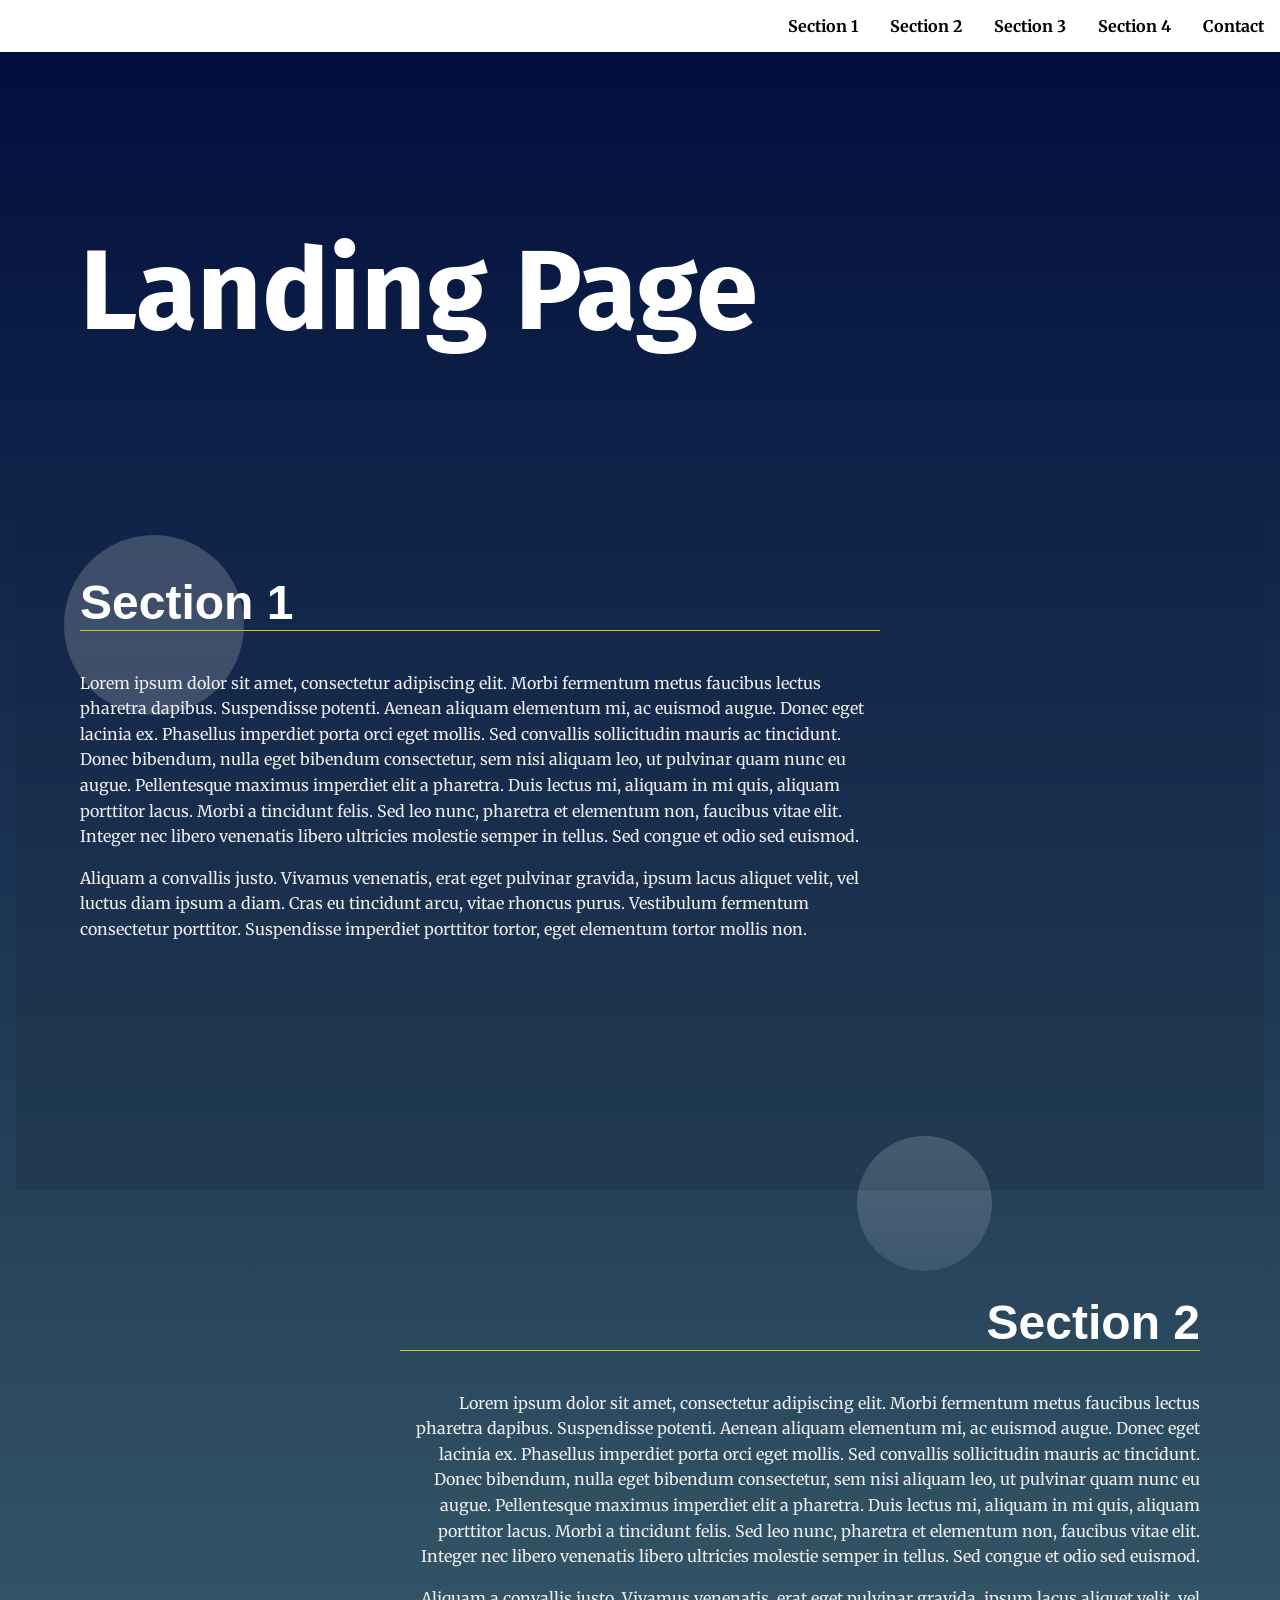
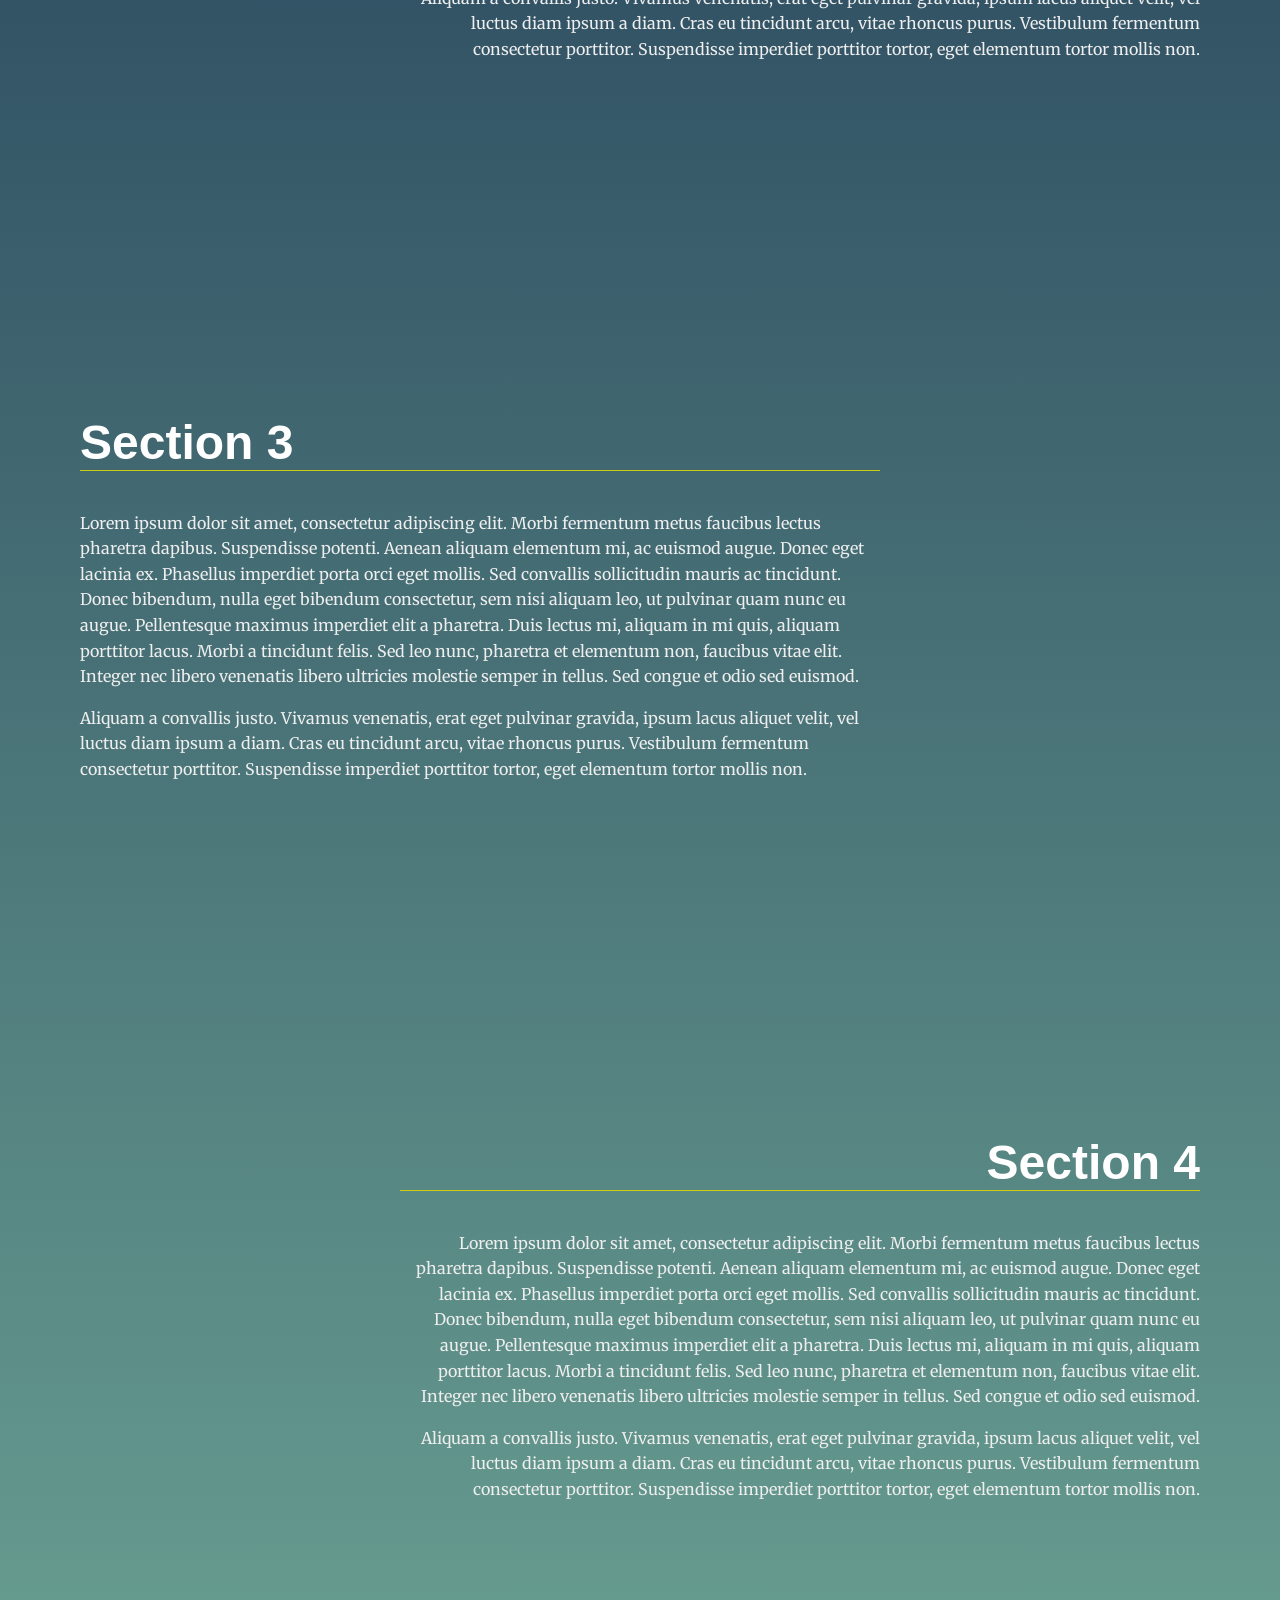
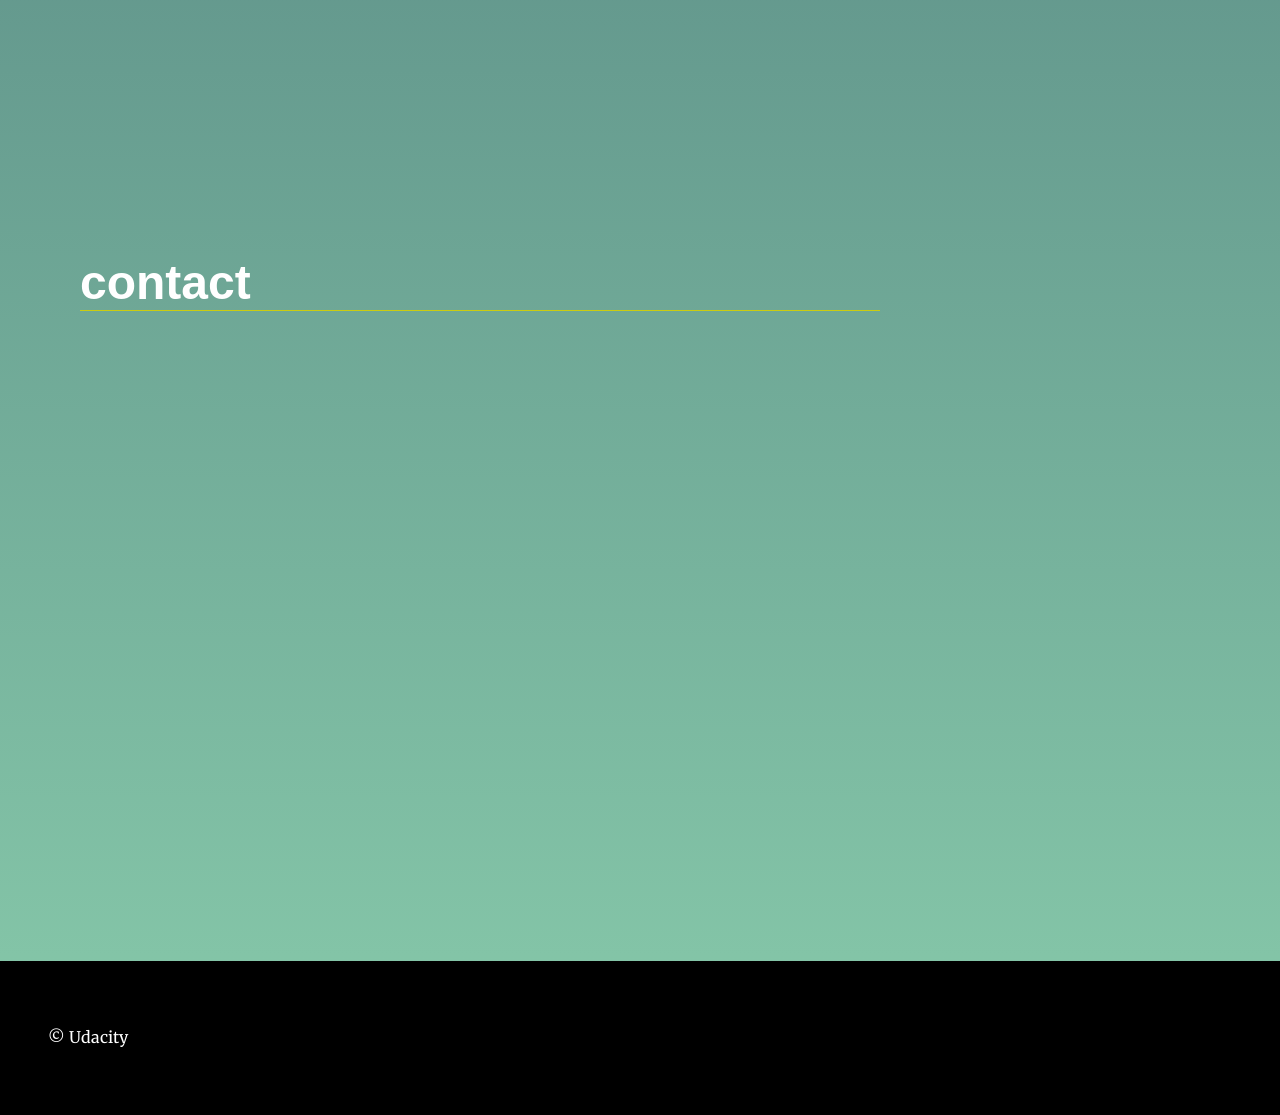
==== index.html @ cdc5c615 "file restructure" ====
<!DOCTYPE >
<html lang="en">
  <head>
    <meta charset="UTF-8" />
    <meta name="viewport" content="width=device-width, initial-scale=1.0" />
    <meta http-equiv="X-UA-Compatible" content="ie=edge" />
    <title>Manipulating the DOM</title>
    <!-- Load Google Fonts -->
    <link href="https://fonts.googleapis.com/css?family=Fira+Sans:900|Merriweather&display=swap" rel="stylesheet" />
    <!-- Load Styles -->
    <link href="css/styles.css" rel="stylesheet" />
  </head>
  <body>
    <!-- HTML Follows BEM naming conventions 
  IDs are only used for sections to connect menu achors to sections -->
    <header class="page__header">
      <nav class="navbar__menu">
        <!-- Navigation starts as empty UL that will be populated with JS -->
        <ul id="navbar__list"></ul>
      </nav>
    </header>
    <main>
      <header class="main__hero">
        <h1>Landing Page</h1>
      </header>
      <!-- Each Section has an ID (used for the anchor) and 
    a data attribute that will populate the li node.
    Adding more sections will automatically populate nav.
    The first section is set to active class by default -->
      <section id="section1" data-nav="Section 1" class="your-active-class">
        <div class="landing__container">
          <h2>Section 1</h2>
          <p>
            Lorem ipsum dolor sit amet, consectetur adipiscing elit. Morbi fermentum metus faucibus lectus pharetra
            dapibus. Suspendisse potenti. Aenean aliquam elementum mi, ac euismod augue. Donec eget lacinia ex.
            Phasellus imperdiet porta orci eget mollis. Sed convallis sollicitudin mauris ac tincidunt. Donec bibendum,
            nulla eget bibendum consectetur, sem nisi aliquam leo, ut pulvinar quam nunc eu augue. Pellentesque maximus
            imperdiet elit a pharetra. Duis lectus mi, aliquam in mi quis, aliquam porttitor lacus. Morbi a tincidunt
            felis. Sed leo nunc, pharetra et elementum non, faucibus vitae elit. Integer nec libero venenatis libero
            ultricies molestie semper in tellus. Sed congue et odio sed euismod.
          </p>

          <p>
            Aliquam a convallis justo. Vivamus venenatis, erat eget pulvinar gravida, ipsum lacus aliquet velit, vel
            luctus diam ipsum a diam. Cras eu tincidunt arcu, vitae rhoncus purus. Vestibulum fermentum consectetur
            porttitor. Suspendisse imperdiet porttitor tortor, eget elementum tortor mollis non.
          </p>
        </div>
      </section>
      <section id="section2" data-nav="Section 2">
        <div class="landing__container">
          <h2>Section 2</h2>
          <p>
            Lorem ipsum dolor sit amet, consectetur adipiscing elit. Morbi fermentum metus faucibus lectus pharetra
            dapibus. Suspendisse potenti. Aenean aliquam elementum mi, ac euismod augue. Donec eget lacinia ex.
            Phasellus imperdiet porta orci eget mollis. Sed convallis sollicitudin mauris ac tincidunt. Donec bibendum,
            nulla eget bibendum consectetur, sem nisi aliquam leo, ut pulvinar quam nunc eu augue. Pellentesque maximus
            imperdiet elit a pharetra. Duis lectus mi, aliquam in mi quis, aliquam porttitor lacus. Morbi a tincidunt
            felis. Sed leo nunc, pharetra et elementum non, faucibus vitae elit. Integer nec libero venenatis libero
            ultricies molestie semper in tellus. Sed congue et odio sed euismod.
          </p>

          <p>
            Aliquam a convallis justo. Vivamus venenatis, erat eget pulvinar gravida, ipsum lacus aliquet velit, vel
            luctus diam ipsum a diam. Cras eu tincidunt arcu, vitae rhoncus purus. Vestibulum fermentum consectetur
            porttitor. Suspendisse imperdiet porttitor tortor, eget elementum tortor mollis non.
          </p>
        </div>
      </section>
      <section id="section3" data-nav="Section 3">
        <div class="landing__container">
          <h2>Section 3</h2>
          <p>
            Lorem ipsum dolor sit amet, consectetur adipiscing elit. Morbi fermentum metus faucibus lectus pharetra
            dapibus. Suspendisse potenti. Aenean aliquam elementum mi, ac euismod augue. Donec eget lacinia ex.
            Phasellus imperdiet porta orci eget mollis. Sed convallis sollicitudin mauris ac tincidunt. Donec bibendum,
            nulla eget bibendum consectetur, sem nisi aliquam leo, ut pulvinar quam nunc eu augue. Pellentesque maximus
            imperdiet elit a pharetra. Duis lectus mi, aliquam in mi quis, aliquam porttitor lacus. Morbi a tincidunt
            felis. Sed leo nunc, pharetra et elementum non, faucibus vitae elit. Integer nec libero venenatis libero
            ultricies molestie semper in tellus. Sed congue et odio sed euismod.
          </p>

          <p>
            Aliquam a convallis justo. Vivamus venenatis, erat eget pulvinar gravida, ipsum lacus aliquet velit, vel
            luctus diam ipsum a diam. Cras eu tincidunt arcu, vitae rhoncus purus. Vestibulum fermentum consectetur
            porttitor. Suspendisse imperdiet porttitor tortor, eget elementum tortor mollis non.
          </p>
        </div>
      </section>
      <section id="section4" data-nav="Section 4">
        <div class="landing__container">
          <h2>Section 4</h2>
          <p>
            Lorem ipsum dolor sit amet, consectetur adipiscing elit. Morbi fermentum metus faucibus lectus pharetra
            dapibus. Suspendisse potenti. Aenean aliquam elementum mi, ac euismod augue. Donec eget lacinia ex.
            Phasellus imperdiet porta orci eget mollis. Sed convallis sollicitudin mauris ac tincidunt. Donec bibendum,
            nulla eget bibendum consectetur, sem nisi aliquam leo, ut pulvinar quam nunc eu augue. Pellentesque maximus
            imperdiet elit a pharetra. Duis lectus mi, aliquam in mi quis, aliquam porttitor lacus. Morbi a tincidunt
            felis. Sed leo nunc, pharetra et elementum non, faucibus vitae elit. Integer nec libero venenatis libero
            ultricies molestie semper in tellus. Sed congue et odio sed euismod.
          </p>

          <p>
            Aliquam a convallis justo. Vivamus venenatis, erat eget pulvinar gravida, ipsum lacus aliquet velit, vel
            luctus diam ipsum a diam. Cras eu tincidunt arcu, vitae rhoncus purus. Vestibulum fermentum consectetur
            porttitor. Suspendisse imperdiet porttitor tortor, eget elementum tortor mollis non.
          </p>
        </div>
      </section>
      <section id="contact" data-nav="Contact">
        <form>
          <div class="landing__container">
            <h2>contact</h2>
            <!-- the form for subscribe -->
          </div>
        </form>
      </section>
    </main>
    <footer class="page__footer">
      <p>&copy Udacity</p>
    </footer>
    <script src="js/app.js"></script>
  </body>
</html>
---- css/styles.css ----
/*
 *
 * CSS written based on SMACSS architecture.
 * To learn more, visit: http://smacss.com/
 * 
 * For simplicity, no reset or normalize is added. 
 * To learn more, visit: https://css-tricks.com/reboot-resets-reasoning/
 *
*/

/* ---- Base Rules ---- */
body {
  background: rgb(136, 203, 171);
  background: linear-gradient(0deg, rgba(136, 203, 171, 1) 0%, rgba(0, 13, 60, 1) 100%);
  margin: 0;
  font-family: "Merriweather", serif;
  color: #fff;
}

/* Typeography General*/
h1 {
  font-family: "Fira Sans", sans-serif;
  font-size: 3em;
  margin: 2em 1rem;
}

@media only screen and (min-width: 35em) {
  h1 {
    font-size: 7em;
    margin: 2em 4rem 1em;
  }
}

h2 {
  border-bottom: 1px solid #cc1;
  font-family: "Oxygen", Sans-Serif;
  font-size: 3em;
  color: #fff;
}

p {
  line-height: 1.6em;
  color: #eee;
}

/* ---- Layout Rules ---- */
main {
  margin: 10vh 1em 10vh;
}

.main-hero {
  min-height: 40vh;
  padding-top: 3em;
}

section {
  position: relative;
  min-height: 80vh;
}

/* ---- Module Rules ---- */

/* Navigation Styles*/
.navbar__menu ul {
  padding-left: 0;
  margin: 0;
  text-align: right;
}

.navbar__menu li {
  display: inline-block;
}

.navbar__menu .menu__link {
  display: block;
  padding: 1em;
  font-weight: bold;
  text-decoration: none;
  color: #000;
}

.navbar__menu .menu__link:hover {
  background: #333;
  color: #fff;
  transition: ease 0.3s all;
}
.active {
  background: #cc1;
}
/* Header Styles */
.page__header {
  background: #fff;
  position: fixed;
  top: 0;
  width: 100%;
  z-index: 5;
}

/* Footer Styles */
.page__footer {
  background: #000;
  padding: 3em;
  color: #fff;
}

.page__footer p {
  color: #fff;
}

/* ---- Theme Rules ---- */
/* Landing Container Styles */
.landing__container {
  padding: 1em;
  text-align: left;
}

@media only screen and (min-width: 35em) {
  .landing__container {
    max-width: 50em;
    padding: 4em;
  }
}

section:nth-of-type(even) .landing__container {
  margin-right: 0;
  margin-left: auto;
  text-align: right;
}

/* Background Circles */
/* Note that background circles are created with psuedo elements before and after */
/* Circles appear to be random do to use of :nth-of-type psuedo class */
section:nth-of-type(odd) .landing__container::before {
  content: "";
  background: rgba(255, 255, 255, 0.187);
  position: absolute;
  z-index: -5;
  width: 20vh;
  height: 20vh;
  border-radius: 50%;
  opacity: 0;
  transition: ease 0.5s all;
}

section:nth-of-type(even) .landing__container::before {
  content: "";
  background: rgb(255, 255, 255);
  background: linear-gradient(0deg, rgba(255, 255, 255, 0.1) 0%, rgba(255, 255, 255, 0.2) 100%);
  position: absolute;
  top: 3em;
  right: 3em;
  z-index: -5;
  width: 10vh;
  height: 10vh;
  border-radius: 50%;
  opacity: 0;
  transition: ease 0.5s all;
}

section:nth-of-type(3n) .landing__container::after {
  content: "";
  background: rgb(255, 255, 255);
  background: linear-gradient(0deg, rgba(255, 255, 255, 0.1) 0%, rgba(255, 255, 255, 0.2) 100%);
  position: absolute;
  right: 0;
  bottom: 0;
  z-index: -5;
  width: 10vh;
  height: 10vh;
  border-radius: 50%;
  opacity: 0;
  transition: ease 0.5s all;
}

section:nth-of-type(3n + 1) .landing__container::after {
  content: "";
  background: rgb(255, 255, 255);
  background: linear-gradient(0deg, rgba(255, 255, 255, 0.1) 0%, rgba(255, 255, 255, 0.2) 100%);
  position: absolute;
  right: 20vw;
  bottom: -5em;
  z-index: -5;
  width: 15vh;
  height: 15vh;
  border-radius: 50%;
  opacity: 0;
  transition: ease 0.5s all;
}

/* ---- Theme State Rules ---- */
/* Section Active Styles */
/* Note: your-active-class class is applied through javascript. You should update the class here and in the index.html to what you set in your javascript file.  */
section.your-active-class {
  background: rgb(0, 0, 0);
  background: linear-gradient(0deg, rgba(0, 0, 0, 0.1) 0%, rgba(0, 0, 0, 0) 100%);
}

section.your-active-class .landing__container::before {
  opacity: 1;
  animation: rotate 4s linear 0s infinite forwards;
}

section.your-active-class .landing__container::after {
  opacity: 1;
  animation: rotate 5s linear 0s infinite forwards reverse;
}

/* Section Active Styles Keyframe Animations */
@keyframes rotate {
  from {
    transform: rotate(0deg) translate(-1em) rotate(0deg);
  }
  to {
    transform: rotate(360deg) translate(-1em) rotate(-360deg);
  }
}
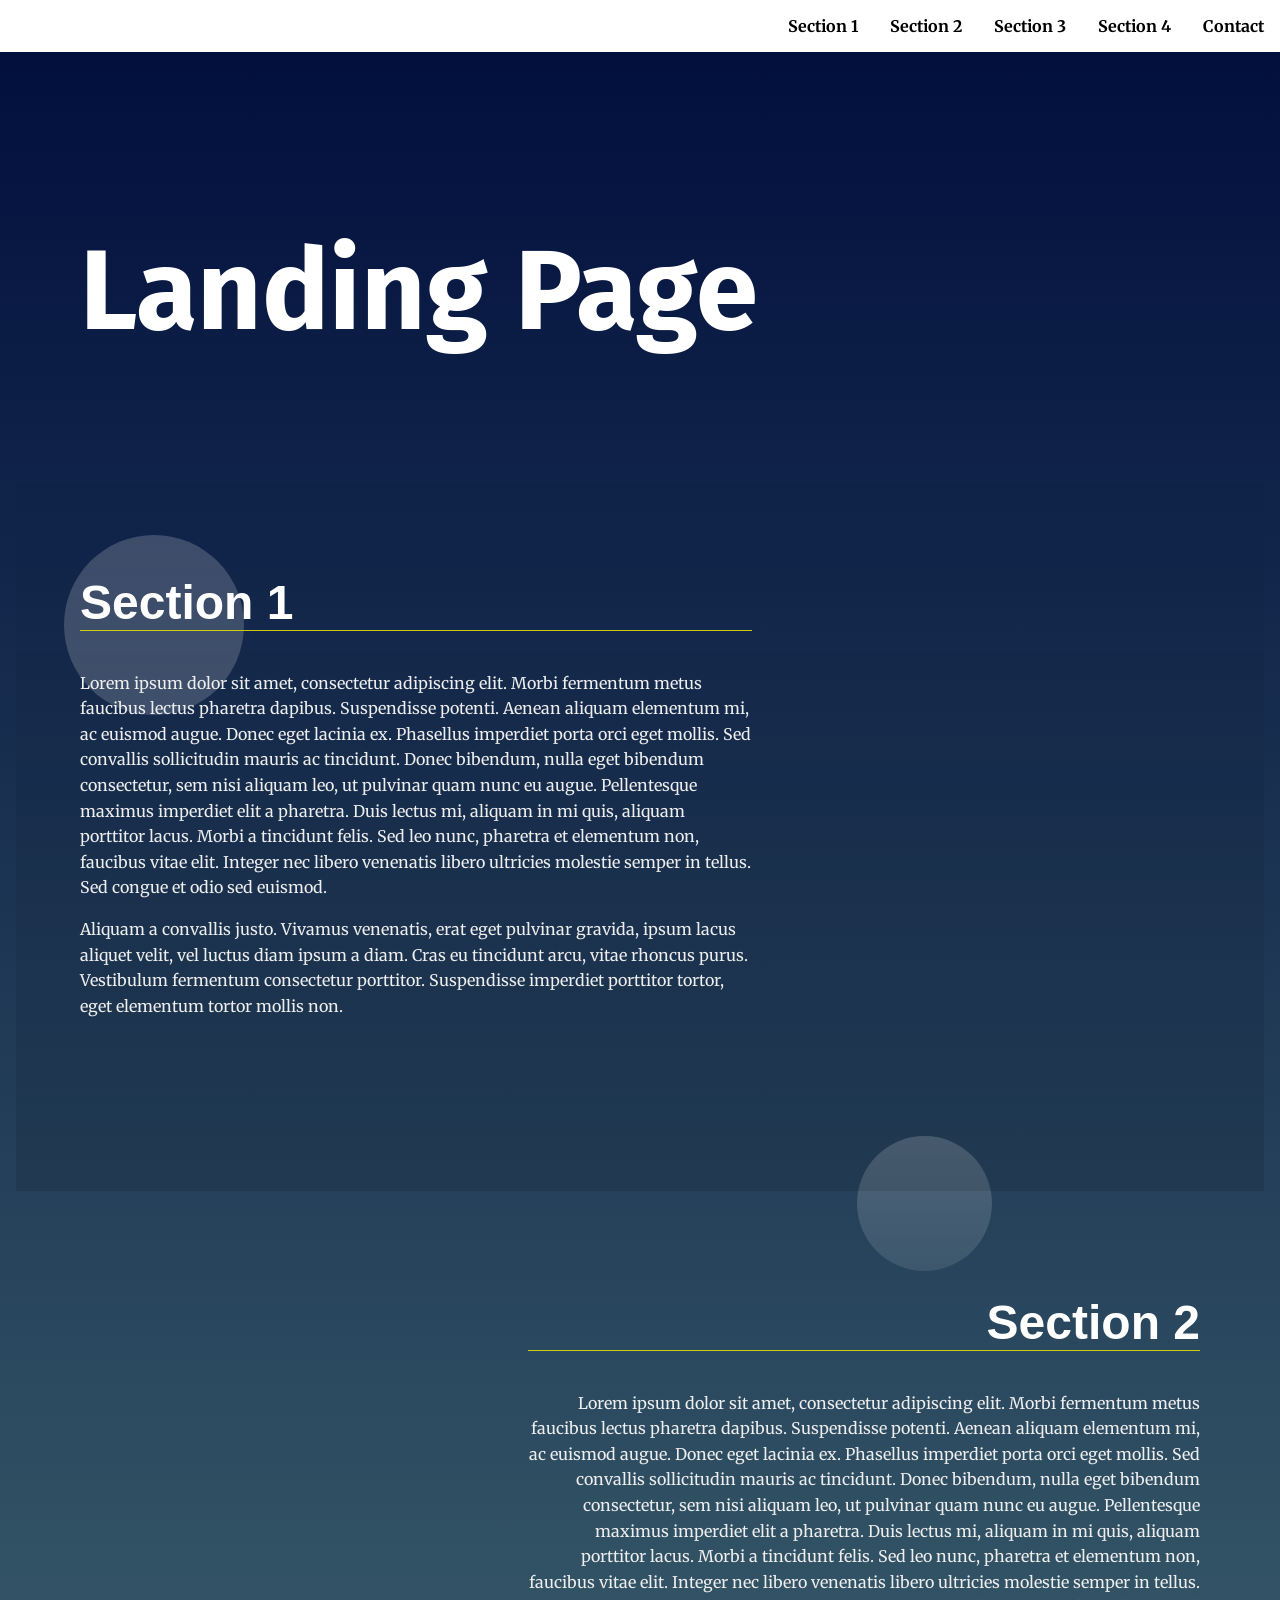
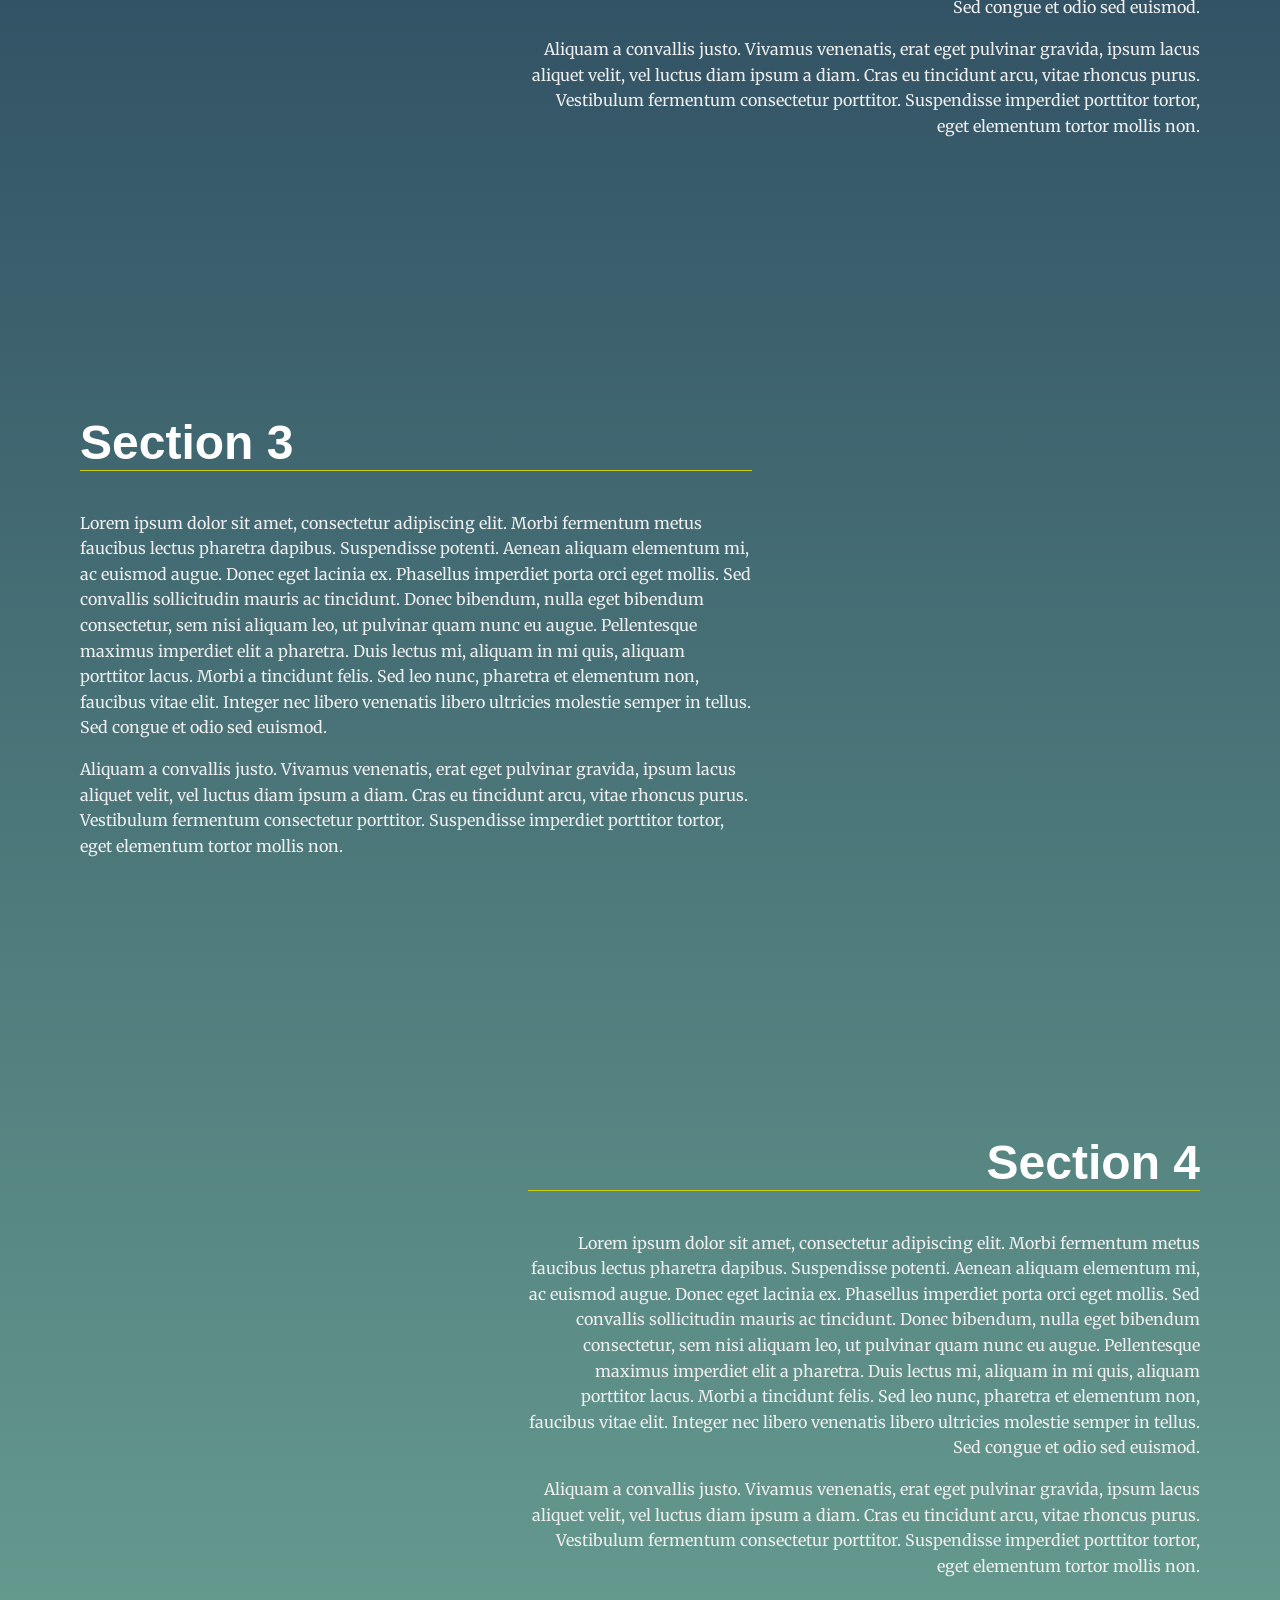
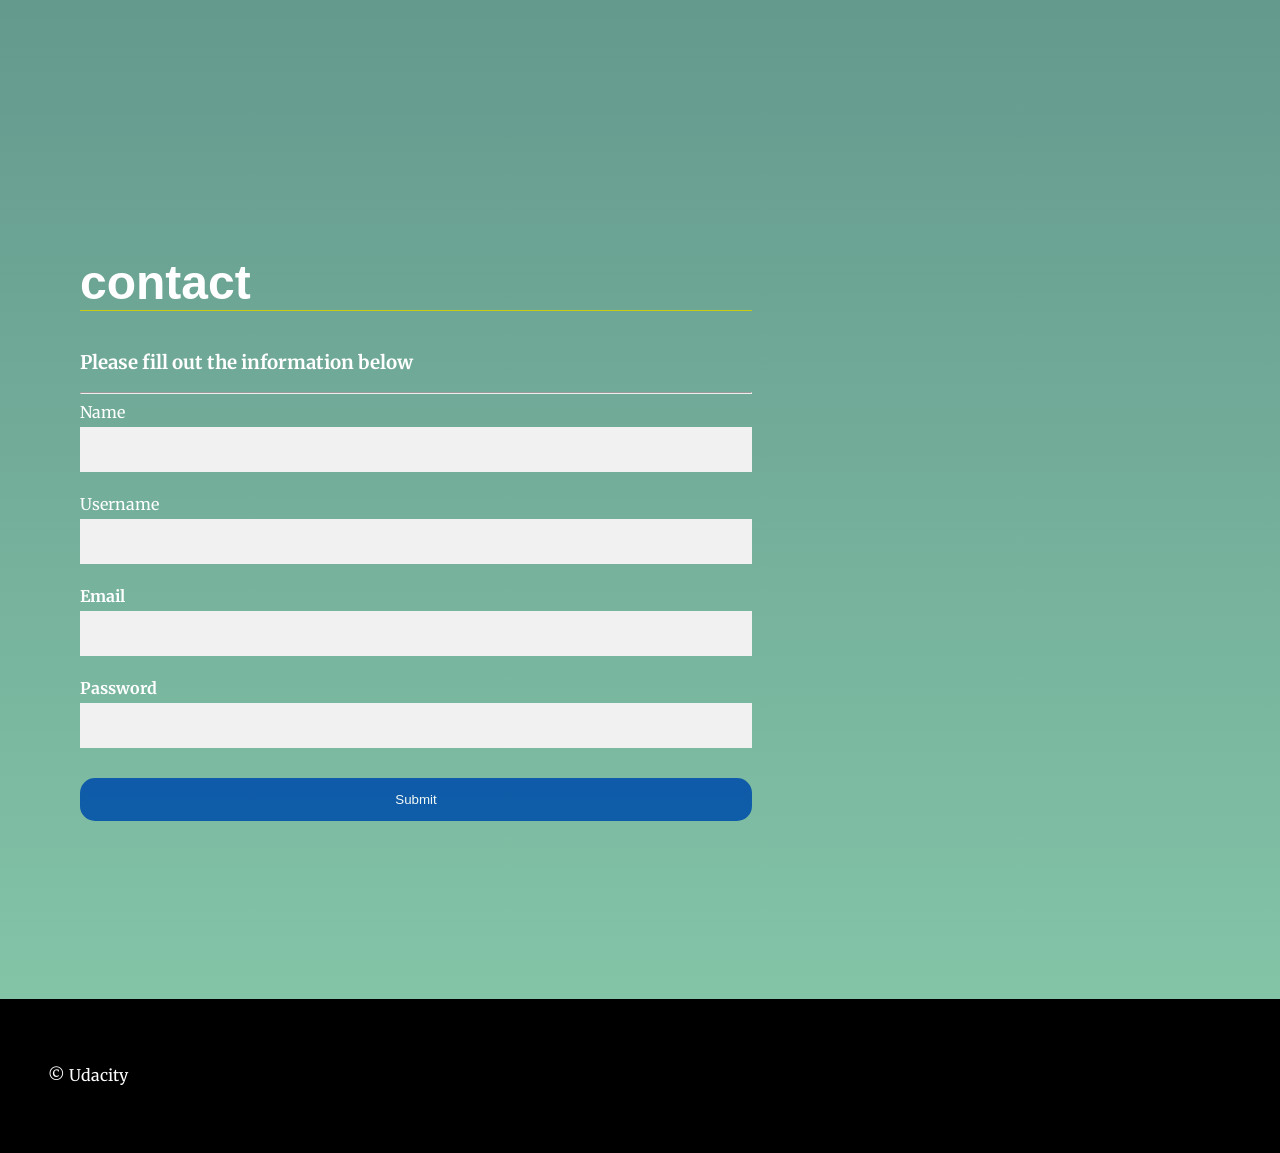
==== commit de53fc0b: "added form to project" ====
--- a/index.html
+++ b/index.html
@@ -108,12 +108,42 @@
         </div>
       </section>
       <section id="contact" data-nav="Contact">
-        <form>
+        <div class="done">
+          <h2> Thanks for submiting your form</h2>
+          <p> We will be in touch shortly</p>
+        </div>
           <div class="landing__container">
-            <h2>contact</h2>
-            <!-- the form for subscribe -->
+          <form id="form">
+              <h2>contact</h2>
+              <h3><strong>Please fill out the information below</strong></h3>
+        <hr>
+            <div class="form-field">
+              <label for="name"> Name</label>
+           <input type="text" id="name" name="name" required>
+           </div>
+
+          <div class="form-field">
+               <label for="username">Username</label>
+              <input type="text" name="username" id="username" required>
+            </div>
+
+          <div class="form-field ">
+          <label for="email"><b>Email</b></label>
+          <input type="text" name="email" required>
           </div>
-        </form>
+
+          <div class="form-field">
+          <label for="password"><b>Password</b></label>
+          <input type="password" name="password" id="password" required>
+          </div>
+
+          <div class="form-field">
+         <button class ="submit">Submit</button>
+          </div>
+      </div>
+    </div>
+  </form>
+          </div>
       </section>
     </main>
     <footer class="page__footer">
--- a/css/styles.css
+++ b/css/styles.css
@@ -204,7 +204,89 @@
   opacity: 1;
   animation: rotate 5s linear 0s infinite forwards reverse;
 }
-
+/* from W38 */
+* {
+  box-sizing: border-box;
+}
+input[type="text"],
+input[type="password"] {
+  width: 100%;
+  padding: 15px;
+  margin: 5px 0 22px 0;
+  display: inline-block;
+  border: none;
+  background: #f1f1f1;
+}
+
+input[type="text"]:focus,
+input[type="password"]:focus,
+input[type="submit"] :focus {
+  background-color: #ddd;
+  outline: none;
+}
+
+/* hr {
+  border: 1px solid #f1f1f1;
+  margin-bottom: 25px;
+} */
+
+/* Set a style for all buttons */
+button {
+  background-color: #0452aa;
+  color: white;
+  padding: 14px 20px;
+  margin: 8px 0;
+  border: none;
+  border-radius: 15px;
+  cursor: pointer;
+  width: 100%;
+  opacity: 0.9;
+}
+#contact {
+  position: relative;
+}
+.done {
+  border: 10px solid rgb(199, 214, 205);
+  background-color: #0452aa;
+  height: 450px;
+  width: 450px;
+  z-index: 12;
+  position: absolute;
+  top: 200px;
+  left: 200px;
+  border-radius: 25px;
+  display: flex;
+  justify-content: center;
+  align-items: center;
+  flex-direction: column;
+  padding: 0 30px;
+  display: none;
+}
+button:hover {
+  opacity: 1;
+  background-color: rgba(136, 203, 171, 1);
+  box-shadow: 4px 7px 15px 1px;
+}
+
+/* Float cancel and signup buttons and add an equal width */
+
+.submittbtn {
+  float: left;
+  width: 50%;
+}
+
+/* Add padding to container elements */
+.container {
+  padding: 16px;
+}
+
+/* Change styles for cancel button and signup button on extra small screens */
+@media screen and (max-width: 300px) {
+  .cancelbtn,
+  .signupbtn {
+    width: 100%;
+  }
+}
 /* Section Active Styles Keyframe Animations */
 @keyframes rotate {
   from {
